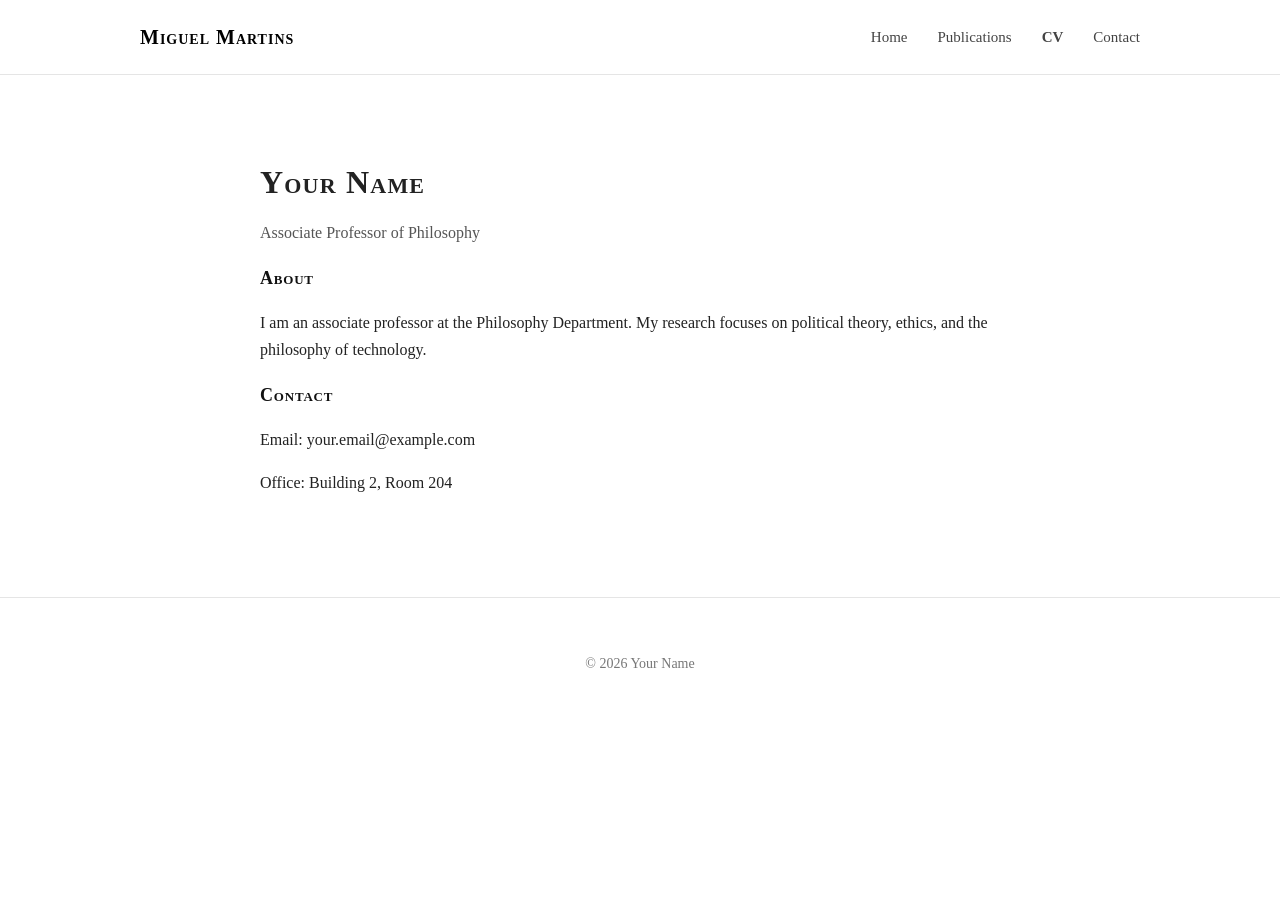
==== index.html @ 91a8a7cd "Deploy website for GitHub Pages" ====
<!doctype html>
<html lang="en">
  <head>
    <meta charset="UTF-8" />
    <meta name="viewport" content="width=device-width, initial-scale=1.0" />
    <title>Your Name</title>
    <link rel="stylesheet" href="styles.css" />
  </head>
  <body>
    <!-- Header -->
    <header class="site-header">
      <div class="nav-container">
        <div class="site-title">
          <a href="index.html">Miguel Martins</a>
        </div>
        <ul class="nav-links">
          <li><a href="index.html">Home</a></li>
          <li><a href="publications.html">Publications</a></li>
          <li><a href="cv.pdf" download>CV</a></li>
          <li><a href="#contact">Contact</a></li>
        </ul>
      </div>
    </header>

    <!-- Main Content -->
    <main>
      <section class="hero">
        <h1>Your Name</h1>
        <p>Associate Professor of Philosophy</p>
      </section>

      <section>
        <h2>About</h2>
        <p>
          I am an associate professor at the Philosophy Department. My research
          focuses on political theory, ethics, and the philosophy of technology.
        </p>
      </section>

      <section id="contact">
        <h2>Contact</h2>
        <p>Email: your.email@example.com</p>
        <p>Office: Building 2, Room 204</p>
      </section>
    </main>

    <footer>
      <p>© 2026 Your Name</p>
    </footer>
  </body>
</html>
---- styles.css ----
body {
  margin: 0;
  font-family: "Georgia", "Garamond", "Times New Roman", serif;
  background-color: #ffffff;
  color: #222;
  line-height: 1.7;
}

a {
  color: #000;
  text-decoration: none;
}

a:hover {
  text-decoration: underline;
}

main {
  max-width: 760px;
  margin: 80px auto;
  padding: 0 20px;
}

/* ============================= */
/* HEADER / NAVIGATION */
/* ============================= */

.site-header {
  border-bottom: 1px solid #e5e5e5;
  padding: 20px 0;
}

.nav-container {
  max-width: 1000px;
  margin: auto;
  padding: 0 20px;
  display: flex;
  justify-content: space-between;
  align-items: center;
}

.site-title a {
  font-size: 20px;
  font-weight: bold;
  letter-spacing: 0.5px;
}

.nav-links {
  list-style: none;
  display: flex;
  gap: 30px;
  margin: 0;
  padding: 0;
}

.nav-links a {
  font-size: 15px;
  color: #444;
}

.nav-links a:hover {
  color: #000;
}
.nav-links a[href$=".pdf"] {
  font-weight: 600;
}

/* ============================= */
/* HOMEPAGE */
/* ============================= */

.hero {
  margin-top: 60px;
}

.hero h1 {
  font-size: 32px;
  margin-bottom: 10px;
}

.hero p {
  color: #555;
  margin-top: 0;
}

/* ============================= */
/* PUBLICATIONS PAGE */
/* ============================= */

.page-title {
  font-size: 28px;
  margin-bottom: 40px;
}

.publication {
  margin-bottom: 35px;
  padding-bottom: 20px;
  border-bottom: 1px solid #f0f0f0;
}

.publication:last-child {
  border-bottom: none;
}

.publication h3 {
  font-size: 18px;
  margin-bottom: 5px;
  font-weight: normal;
}

.pub-meta {
  font-size: 14px;
  color: #666;
  margin-bottom: 10px;
}

.abstract {
  font-size: 15px;
  color: #333;
}

/* ============================= */
/* FOOTER */
/* ============================= */

footer {
  margin-top: 100px;
  padding: 40px 20px;
  border-top: 1px solid #e5e5e5;
  text-align: center;
  font-size: 14px;
  color: #777;
}

/* ============================= */
/* SMALL CAPS ACADEMIC STYLE */
/* ============================= */

/* Site title in navbar */
.site-title a {
  font-variant: small-caps;
  letter-spacing: 1px;
}

/* Section headings */
h2 {
  font-variant: small-caps;
  letter-spacing: 0.8px;
  font-size: 18px;
  margin-bottom: 10px;
  color: #111;
}

/* Page titles (like Publications) */
.page-title,
.hero h1 {
  font-variant: small-caps;
  letter-spacing: 1.2px;
}

/* Publication titles slightly refined */
.publication h3 {
  font-variant: small-caps;
  letter-spacing: 0.5px;
}

.nav-links a::after {
  content: "";
  position: absolute;
  left: 0;
  bottom: 0;
  width: 0%;
  height: 1px;
  background-color: #000;
  transition: width 0.3s ease;
}

.nav-links a:hover::after {
  width: 100%;
}

/* ============================= */
/* CV LINK STYLING */
/* ============================= */

.cv-link {
  font-variant: small-caps;
  letter-spacing: 0.8px;
}

/* Subtle PDF badge */
.pdf-icon {
  font-size: 10px;
  margin-left: 6px;
  border: 1px solid #aaa;
  padding: 1px 4px;
  border-radius: 3px;
  letter-spacing: 0.5px;
  color: #555;
}
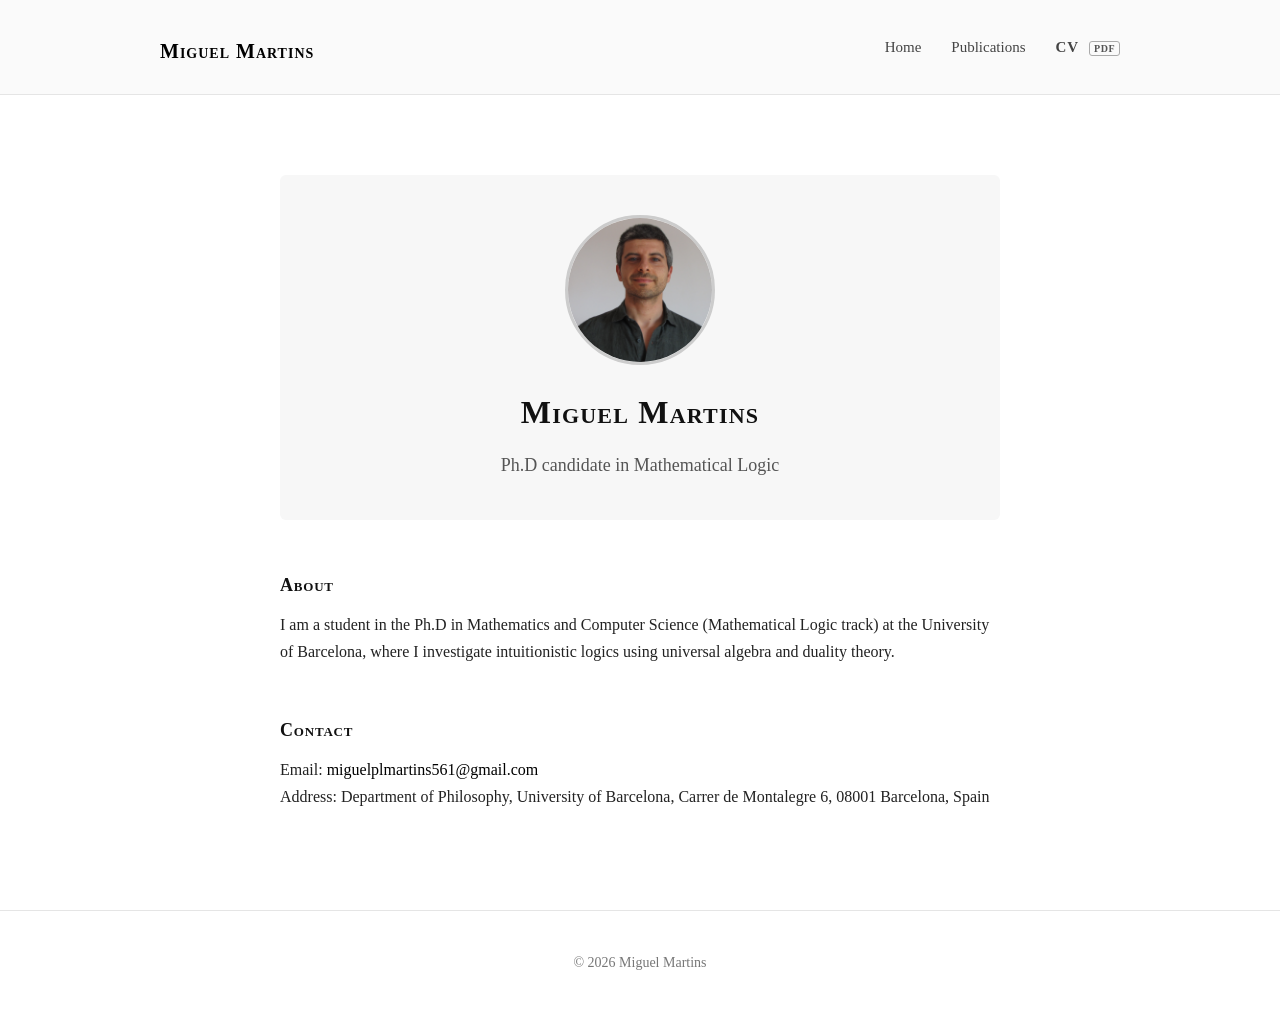
==== commit c2bee0d2: "Updated publications page with preprints and modern styling" ====
--- a/index.html
+++ b/index.html
@@ -3,49 +3,67 @@
   <head>
     <meta charset="UTF-8" />
     <meta name="viewport" content="width=device-width, initial-scale=1.0" />
-    <title>Your Name</title>
+    <title>Miguel Martins</title>
     <link rel="stylesheet" href="styles.css" />
   </head>
   <body>
-    <!-- Header -->
+    <!-- HEADER / NAVIGATION -->
     <header class="site-header">
       <div class="nav-container">
-        <div class="site-title">
-          <a href="index.html">Miguel Martins</a>
-        </div>
-        <ul class="nav-links">
-          <li><a href="index.html">Home</a></li>
-          <li><a href="publications.html">Publications</a></li>
-          <li><a href="cv.pdf" download>CV</a></li>
-          <li><a href="#contact">Contact</a></li>
-        </ul>
+        <h1 class="site-title"><a href="index.html">Miguel Martins</a></h1>
+        <nav>
+          <ul class="nav-links">
+            <li><a href="index.html">Home</a></li>
+            <li><a href="publications.html">Publications</a></li>
+            <li>
+              <a href="cv.pdf" download class="cv-link"
+                >CV <span class="pdf-icon">PDF</span></a
+              >
+            </li>
+          </ul>
+        </nav>
       </div>
     </header>
 
-    <!-- Main Content -->
+    <!-- MAIN CONTENT -->
     <main>
+      <!-- HERO SECTION -->
       <section class="hero">
-        <h1>Your Name</h1>
-        <p>Associate Professor of Philosophy</p>
+        <img src="cvmiguel.jpg" alt="Miguel Martins" class="hero-img" />
+        <h2>Miguel Martins</h2>
+        <p>Ph.D candidate in Mathematical Logic</p>
       </section>
 
-      <section>
+      <!-- ABOUT SECTION -->
+      <section id="about">
         <h2>About</h2>
         <p>
-          I am an associate professor at the Philosophy Department. My research
-          focuses on political theory, ethics, and the philosophy of technology.
+          I am a student in the Ph.D in Mathematics and Computer Science
+          (Mathematical Logic track) at the University of Barcelona, where I
+          investigate intuitionistic logics using universal algebra and duality
+          theory.
         </p>
       </section>
 
+      <!-- CONTACT SECTION -->
       <section id="contact">
         <h2>Contact</h2>
-        <p>Email: your.email@example.com</p>
-        <p>Office: Building 2, Room 204</p>
+        <p>
+          Email:
+          <a href="mailto:miguelplmartins561@gmail.com"
+            >miguelplmartins561@gmail.com</a
+          >
+        </p>
+        <p>
+          Address: Department of Philosophy, University of Barcelona, Carrer de
+          Montalegre 6, 08001 Barcelona, Spain
+        </p>
       </section>
     </main>
 
+    <!-- FOOTER -->
     <footer>
-      <p>© 2026 Your Name</p>
+      <p>© 2026 Miguel Martins</p>
     </footer>
   </body>
 </html>
--- a/styles.css
+++ b/styles.css
@@ -1,5 +1,13 @@
+/* ============================= */
+/* RESET & BODY */
+/* ============================= */
+* {
+  margin: 0;
+  padding: 0;
+  box-sizing: border-box;
+}
+
 body {
-  margin: 0;
   font-family: "Georgia", "Garamond", "Times New Roman", serif;
   background-color: #ffffff;
   color: #222;
@@ -9,10 +17,7 @@
 a {
   color: #000;
   text-decoration: none;
-}
-
-a:hover {
-  text-decoration: underline;
+  position: relative;
 }
 
 main {
@@ -24,151 +29,49 @@
 /* ============================= */
 /* HEADER / NAVIGATION */
 /* ============================= */
-
 .site-header {
   border-bottom: 1px solid #e5e5e5;
   padding: 20px 0;
+  background-color: #fafafa;
 }
 
 .nav-container {
   max-width: 1000px;
-  margin: auto;
+  margin: 0 auto;
   padding: 0 20px;
   display: flex;
   justify-content: space-between;
   align-items: center;
+  flex-wrap: wrap;
+  gap: 15px;
 }
 
 .site-title a {
+  font-variant: small-caps;
+  letter-spacing: 1px;
   font-size: 20px;
   font-weight: bold;
-  letter-spacing: 0.5px;
 }
 
 .nav-links {
   list-style: none;
   display: flex;
   gap: 30px;
-  margin: 0;
-  padding: 0;
 }
 
 .nav-links a {
   font-size: 15px;
   color: #444;
-}
-
-.nav-links a:hover {
-  color: #000;
-}
-.nav-links a[href$=".pdf"] {
-  font-weight: 600;
-}
-
-/* ============================= */
-/* HOMEPAGE */
-/* ============================= */
-
-.hero {
-  margin-top: 60px;
-}
-
-.hero h1 {
-  font-size: 32px;
-  margin-bottom: 10px;
-}
-
-.hero p {
-  color: #555;
-  margin-top: 0;
-}
-
-/* ============================= */
-/* PUBLICATIONS PAGE */
-/* ============================= */
-
-.page-title {
-  font-size: 28px;
-  margin-bottom: 40px;
-}
-
-.publication {
-  margin-bottom: 35px;
-  padding-bottom: 20px;
-  border-bottom: 1px solid #f0f0f0;
-}
-
-.publication:last-child {
-  border-bottom: none;
-}
-
-.publication h3 {
-  font-size: 18px;
-  margin-bottom: 5px;
-  font-weight: normal;
-}
-
-.pub-meta {
-  font-size: 14px;
-  color: #666;
-  margin-bottom: 10px;
-}
-
-.abstract {
-  font-size: 15px;
-  color: #333;
-}
-
-/* ============================= */
-/* FOOTER */
-/* ============================= */
-
-footer {
-  margin-top: 100px;
-  padding: 40px 20px;
-  border-top: 1px solid #e5e5e5;
-  text-align: center;
-  font-size: 14px;
-  color: #777;
-}
-
-/* ============================= */
-/* SMALL CAPS ACADEMIC STYLE */
-/* ============================= */
-
-/* Site title in navbar */
-.site-title a {
-  font-variant: small-caps;
-  letter-spacing: 1px;
-}
-
-/* Section headings */
-h2 {
-  font-variant: small-caps;
-  letter-spacing: 0.8px;
-  font-size: 18px;
-  margin-bottom: 10px;
-  color: #111;
-}
-
-/* Page titles (like Publications) */
-.page-title,
-.hero h1 {
-  font-variant: small-caps;
-  letter-spacing: 1.2px;
-}
-
-/* Publication titles slightly refined */
-.publication h3 {
-  font-variant: small-caps;
-  letter-spacing: 0.5px;
-}
-
+  font-weight: 400;
+  position: relative;
+}
+
+/* Hover underline */
 .nav-links a::after {
   content: "";
   position: absolute;
   left: 0;
-  bottom: 0;
+  bottom: -2px;
   width: 0%;
   height: 1px;
   background-color: #000;
@@ -179,16 +82,18 @@
   width: 100%;
 }
 
-/* ============================= */
-/* CV LINK STYLING */
-/* ============================= */
-
+.nav-links a:hover {
+  color: #000;
+}
+
+/* Highlight CV link */
+.nav-links a[href$=".pdf"],
 .cv-link {
+  font-weight: 600;
   font-variant: small-caps;
   letter-spacing: 0.8px;
 }
 
-/* Subtle PDF badge */
 .pdf-icon {
   font-size: 10px;
   margin-left: 6px;
@@ -198,3 +103,210 @@
   letter-spacing: 0.5px;
   color: #555;
 }
+
+/* ============================= */
+/* MOBILE NAVIGATION */
+/* ============================= */
+@media (max-width: 700px) {
+  .nav-container {
+    flex-direction: column;
+    align-items: center;
+  }
+
+  .nav-links {
+    flex-direction: column;
+    gap: 10px;
+    align-items: center;
+  }
+}
+
+/* ============================= */
+/* HERO SECTION */
+/* ============================= */
+.hero {
+  margin-top: 60px;
+  text-align: center;
+  padding: 40px 20px;
+  background-color: #f7f7f7;
+  border-radius: 6px;
+}
+
+/* HERO IMAGE */
+.hero-img {
+  width: 150px; /* adjust size */
+  height: 150px; /* make square */
+  border-radius: 50%; /* circular image */
+  object-fit: cover; /* crop nicely */
+  display: block;
+  margin: 0 auto 20px; /* center above name, add spacing */
+  border: 3px solid #ccc; /* optional subtle border */
+}
+
+.hero h2 {
+  font-size: 32px;
+  font-variant: small-caps;
+  letter-spacing: 1.2px;
+  margin-bottom: 10px;
+}
+
+.hero p {
+  color: #555;
+  font-size: 18px;
+}
+
+/* ============================= */
+/* SECTIONS & HEADINGS */
+/* ============================= */
+h2 {
+  font-variant: small-caps;
+  letter-spacing: 0.8px;
+  font-size: 18px;
+  margin-bottom: 10px;
+  color: #111;
+}
+
+section {
+  margin-bottom: 50px;
+}
+
+/* ============================= */
+/* PUBLICATIONS PAGE */
+/* ============================= */
+.page-title {
+  font-size: 28px;
+  font-variant: small-caps;
+  letter-spacing: 1.2px;
+  margin-bottom: 40px;
+  text-align: center;
+}
+
+.publication {
+  margin-bottom: 35px;
+  padding-bottom: 20px;
+  border-bottom: 1px solid #f0f0f0;
+}
+
+.publication:last-child {
+  border-bottom: none;
+}
+
+.publication h3 {
+  font-size: 18px;
+  font-variant: small-caps;
+  letter-spacing: 0.5px;
+  margin-bottom: 5px;
+  font-weight: normal;
+}
+
+.pub-meta {
+  font-size: 14px;
+  color: #666;
+  margin-bottom: 10px;
+}
+
+.abstract {
+  font-size: 15px;
+  color: #333;
+  line-height: 1.6;
+}
+
+/* ============================= */
+/* FOOTER */
+/* ============================= */
+footer {
+  margin-top: 100px;
+  padding: 40px 20px;
+  border-top: 1px solid #e5e5e5;
+  text-align: center;
+  font-size: 14px;
+  color: #777;
+}
+
+/* ============================= */
+/* PUBLICATIONS / PREPRINTS MODERN STYLE */
+/* ============================= */
+.pub-section {
+  padding: 40px 20px;
+  border-radius: 8px;
+  margin-bottom: 50px;
+}
+
+.publications {
+  background-color: #f7faff; /* subtle blue for published papers */
+  border-left: 6px solid #004080; /* blue accent */
+}
+
+.preprints {
+  background-color: #fef9f0; /* subtle warm tone for preprints */
+  border-left: 6px solid #ff8c00; /* orange accent */
+}
+
+.section-title {
+  font-size: 24px;
+  font-variant: small-caps;
+  letter-spacing: 1.2px;
+  margin-bottom: 25px;
+  text-align: center;
+  color: #004080; /* publications header color */
+}
+
+.pub-list {
+  display: flex;
+  flex-direction: column;
+  gap: 25px;
+}
+
+.publication {
+  background-color: #fff;
+  border-left: 4px solid #004080;
+  padding: 20px 25px;
+  border-radius: 6px;
+  box-shadow: 0 2px 5px rgba(0, 0, 0, 0.05);
+  transition: transform 0.2s ease;
+}
+
+.preprints .publication {
+  border-left-color: #ff8c00;
+}
+
+.publication:hover {
+  transform: translateY(-3px);
+}
+
+.publication .authors {
+  font-size: 14px;
+  color: #555;
+  margin-bottom: 6px;
+}
+
+.publication .title {
+  font-size: 18px;
+  font-variant: small-caps;
+  letter-spacing: 0.5px;
+  margin-bottom: 6px;
+  color: #111;
+}
+
+.publication .journal {
+  font-size: 14px;
+  font-style: italic;
+  color: #333;
+  margin-bottom: 6px;
+}
+
+.publication .doi a {
+  font-size: 14px;
+  color: #004080;
+  word-break: break-word;
+}
+
+.publication .doi a:hover {
+  text-decoration: underline;
+}
+
+/* Responsive: stack properly on mobile */
+@media (max-width: 700px) {
+  .pub-list {
+    flex-direction: column;
+  }
+}
